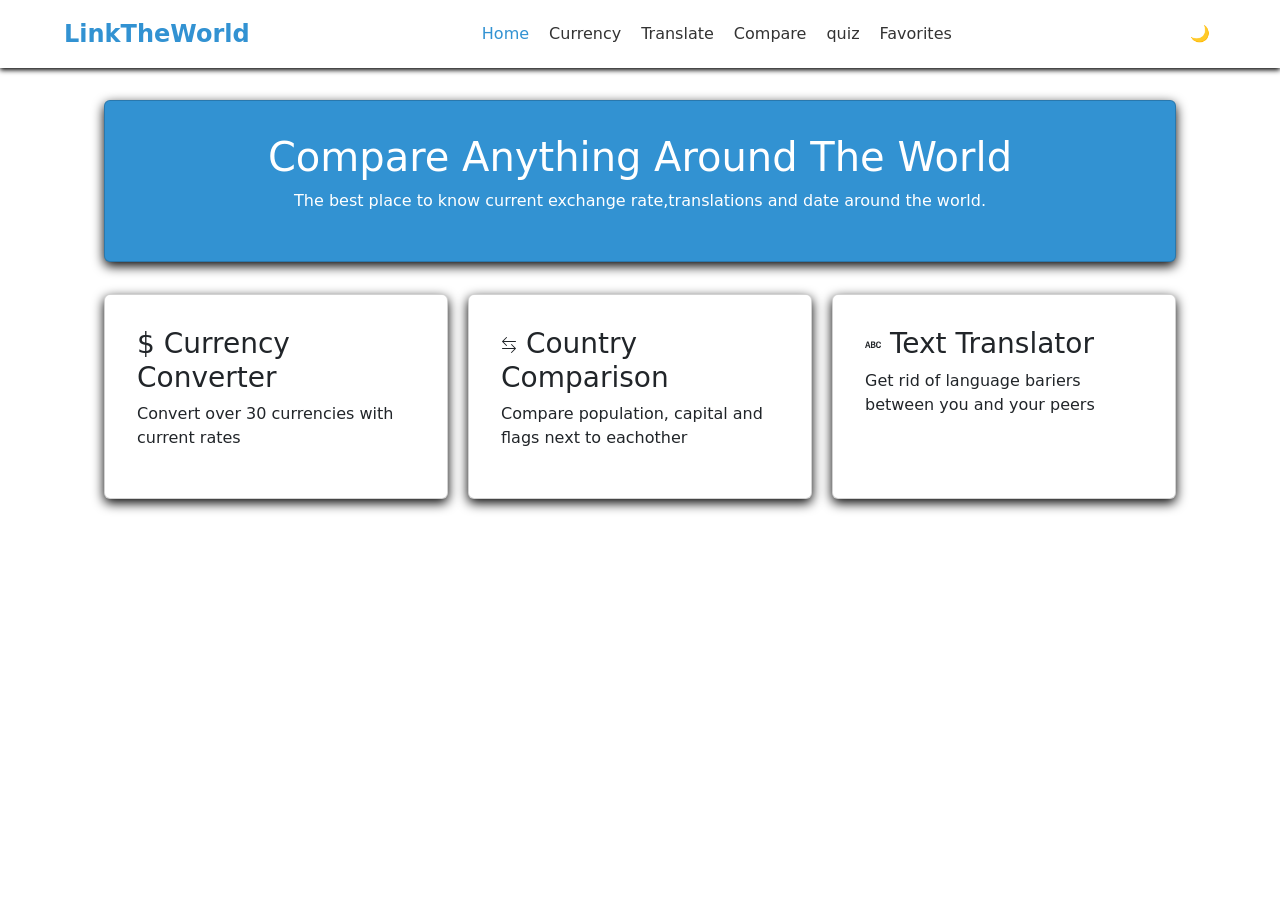
==== index.html @ a648c3f6 "This is my commit" ====
<!DOCTYPE html>
<html lang="en">
<head>
    <meta charset="UTF-8">
    <meta name="viewport" content="width=device-width, initial-scale=1.0">
    <title>Document</title>
    <link rel="stylesheet" href="style.css">
    <link href="https://cdn.jsdelivr.net/npm/bootstrap@5.3.8/dist/css/bootstrap.min.css" rel="stylesheet" integrity="sha384-sRIl4kxILFvY47J16cr9ZwB07vP4J8+LH7qKQnuqkuIAvNWLzeN8tE5YBujZqJLB" crossorigin="anonymous">
</head>
<body>
    <header>
    <div class="logo">LinkTheWorld</div>
    <nav>
        <ul>
            <li><a href="index.html" id="used">Home</a></li>
            <li><a href="currency.html">Currency</a></li>
            <li><a href="translate.html">Translate</a></li>
            <li><a href="compare.html">Compare</a></li>
            <li><a href="quiz.html">quiz</a></li>
            <li><a href="favorite.html">Favorites</a></li>
        </ul>
    </nav>
    <button id="themeChange" class="themechange">🌙</button>
    </header>
    <main>
        <div class="card" style="background-color: #3292d2; color: white; text-align: center;">
            <h1>Compare Anything Around The World</h1>
            <p>The best place to know current exchange rate,translations and date around the world.</p>
        </div>
        <div class="grids">
            <a href="currency.html" class="card" style="text-decoration: none; color: inherit;">
                <h3>&dollar; Currency Converter</h3>
                <p>Convert over 30 currencies with current rates</p>

            </a>
            <a href="compare.html" class="card" style="text-decoration: none; color: inherit;">
                <h3><svg xmlns="http://www.w3.org/2000/svg" width="16" height="16" fill="currentColor" class="bi bi-arrow-left-right" viewBox="0 0 16 16">
                <path fill-rule="evenodd" d="M1 11.5a.5.5 0 0 0 .5.5h11.793l-3.147 3.146a.5.5 0 0 0 .708.708l4-4a.5.5 0 0 0 0-.708l-4-4a.5.5 0 0 0-.708.708L13.293 11H1.5a.5.5 0 0 0-.5.5m14-7a.5.5 0 0 1-.5.5H2.707l3.147 3.146a.5.5 0 1 1-.708.708l-4-4a.5.5 0 0 1 0-.708l4-4a.5.5 0 1 1 .708.708L2.707 4H14.5a.5.5 0 0 1 .5.5"/>
                </svg> Country Comparison</h3>
                <p>Compare population, capital and flags next to eachother</p>
            </a>
            <a href="translate.html" class="card" style="text-decoration: none; color: inherit;">
                <h3><svg xmlns="http://www.w3.org/2000/svg" width="16" height="16" fill="currentColor" class="bi bi-alphabet-uppercase" viewBox="0 0 16 16">
                <path d="M1.226 10.88H0l2.056-6.26h1.42l2.047 6.26h-1.29l-.48-1.61H1.707l-.48 1.61ZM2.76 5.818h-.054l-.75 2.532H3.51zm3.217 5.062V4.62h2.56c1.09 0 1.808.582 1.808 1.54 0 .762-.444 1.22-1.05 1.372v.055c.736.074 1.365.587 1.365 1.528 0 1.119-.89 1.766-2.133 1.766zM7.18 5.55v1.675h.8c.812 0 1.171-.308 1.171-.853 0-.51-.328-.822-.898-.822zm0 2.537V9.95h.903c.951 0 1.342-.312 1.342-.909 0-.591-.382-.954-1.095-.954zm5.089-.711v.775c0 1.156.49 1.803 1.347 1.803.705 0 1.163-.454 1.212-1.096H16v.12C15.942 10.173 14.95 11 13.607 11c-1.648 0-2.573-1.073-2.573-2.849v-.78c0-1.775.934-2.871 2.573-2.871 1.347 0 2.34.849 2.393 2.087v.115h-1.172c-.05-.665-.516-1.156-1.212-1.156-.849 0-1.347.67-1.347 1.83"/>
                </svg> Text Translator</h3>
                <p>Get rid of language bariers between you and your peers</p>
            </a>
        </div>

    </main>


    <script src="script.js"></script>
    <script src="https://cdn.jsdelivr.net/npm/bootstrap@5.3.8/dist/js/bootstrap.bundle.min.js" integrity="sha384-FKyoEForCGlyvwx9Hj09JcYn3nv7wiPVlz7YYwJrWVcXK/BmnVDxM+D2scQbITxI" crossorigin="anonymous"></script>
</body>
</html>
---- style.css ----
body{
    font-family: sans-serif;
    margin: 0;
    background-color: #f4f7f6;
    color: #333333;
    line-height: 1.6;
}
header{
    background-color: white;
    padding: 1rem 5%;
    display: flex;
    justify-content: space-between;
    align-items: center;
    box-shadow: 0 2px 5px black;
    position: sticky;
    top: 0;
    z-index: 100;
}
.logo{
    font-size: 1.5rem;
    font-weight: 800;
    color: #3292d2;
}
nav ul{
    display: flex;
    list-style: none;
    gap: 20px;
    margin: 0;
    padding: 0;
}
nav a{
    text-decoration: none;
    color: #333333;
    font-weight: 500;
    transition:0.3s ;
}
nav a:hover{
    color: #3292d2;
}
nav a#used{
    color: #3292d2;
}
main{
    padding: 2rem 5%;
    max-width: 1200px;
    margin: 0 auto;
    min-height: 80vh;
}
.card{
    background-color: white;
    padding: 2rem;
    border-radius: 12px;
    box-shadow: 0 4px 12px black;
    margin-bottom: 2rem;
    transition: 0.3s;
}
.card:hover{
    transform: translateY(-5px);
}
.grids{
    display: grid;
    grid-template-columns: repeat(auto-fit,minmax(300px,1fr));
    gap: 20px;
}
input, select, textarea{
    width: 100%;
    padding: 12px;
    margin: 8px 0;
    border: 1px solid white;
    border-radius: 8px;
    font-size: 1rem;
    box-sizing: border-box;
    background-color: white;
}
.btny{
    background: #3292d2;
    color: white;
    border: none;
    padding: 12px 24px;
    border-radius: 8px ;
    cursor: pointer;
    font-weight: 600;
    width: 100%;
}
.btny:hover{
    background: #2f7f9f;
}
.cardcurrent{
    background-color: white;
    padding: 2rem;
    border-radius: 12px;
    box-shadow: 0 4px 12px black;
    margin-bottom: 2rem;
}
.save-btn{
    background: #32ca71;
    margin-top: 15px;
    display: none;
}
.comparisonGrid{
    display: grid;
    grid-template-columns: 1fr 1fr;
    gap: 20px;
    margin-top: 20px;
}
.countrycard{
    border: 1px solid white;
    border-radius: 8px;
    padding: 20px;
    margin: 10px;
    width: 450px;
    box-shadow: 0 4px 8px black;
    text-align: center;
    background-color: white;
    transition: 0.2s;
}
.countrycard:hover{
    transform:translateY(-5px);
}
.countrycard img{
    border-radius: 4px;
    border: 1px solid white;
}
.darkmode{
    background-color: rgb(25, 25, 25);
    color: rgb(246, 245, 245);
}
.darkmode .countrycard{
    background-color: rgb(46, 46, 46);
    border-color: grey;
    color: white;
}
.darkmode .card{
    background-color: rgb(46, 46, 46);
    border-color: grey;
    color: white;
}
.darkmode .cardcurrent{
    background-color: rgb(46, 46, 46);
    border-color: grey;
    color: white;
}
.darkmode header{
    background-color: rgb(46, 46, 46);
    color: white;
}
.darkmode nav a{
    color: white;
}
#themeChange{
    background-color: white;
    border: none;
}
.darkmode #themeChange{
    background-color: rgb(46, 46, 46);
    border: none;
}
.darkmode input,.darkmode select,.darkmode textarea{
    width: 100%;
    padding: 12px;
    margin: 8px 0;
    border: 1px solid rgb(46, 46, 46);
    border-radius: 8px;
    font-size: 1rem;
    box-sizing: border-box;
    background-color: rgb(46, 46, 46);
    color: white;
}
small{
    color: #3292d2;
    font-weight: bold;
}
.deletebtn{
    color: red;
    background: none;
    border: none;
    font-weight: bold;
}


#quizcont{
    max-width: 600px;
    margin: 50px auto;
    padding: 30px;
    border-radius: 20px;
    box-shadow: 0 10px 30px black;
    text-align: center;
}

#scoreboard{
    font-weight: bold;
    margin-bottom: 20px;
    color: #3292d2;
}

#flagdisplay img{
    border-radius: 10px;
    box-shadow: 0 4px 10px black;
    margin-bottom: 20px;
    transform: 0.3s;
}

#options{
    display: grid;
    grid-template-columns: 1fr 1fr;
    gap: 15px;
    margin-bottom: 20px;
}

.quizbtn{
    padding: 15px;
    border: 2px solid #3292d2;
    background: transparent;
    transition: 0.2s;
}
.quizbtn:hover{
    background-color: #3292d2;
    transform: translateY(-3px);
    color: white;
}

#nextbtn{
    width: 100px;
    padding: 12px;
    background-color: #2c3e50;
    border: none;
    border-radius: 10px;
    display: none;
}
.nextbutton{
    display: flex;
    width: 100%;
    align-items: center;
    justify-content: center;
}
.darkmode .quizbtn{
    color: white;
}
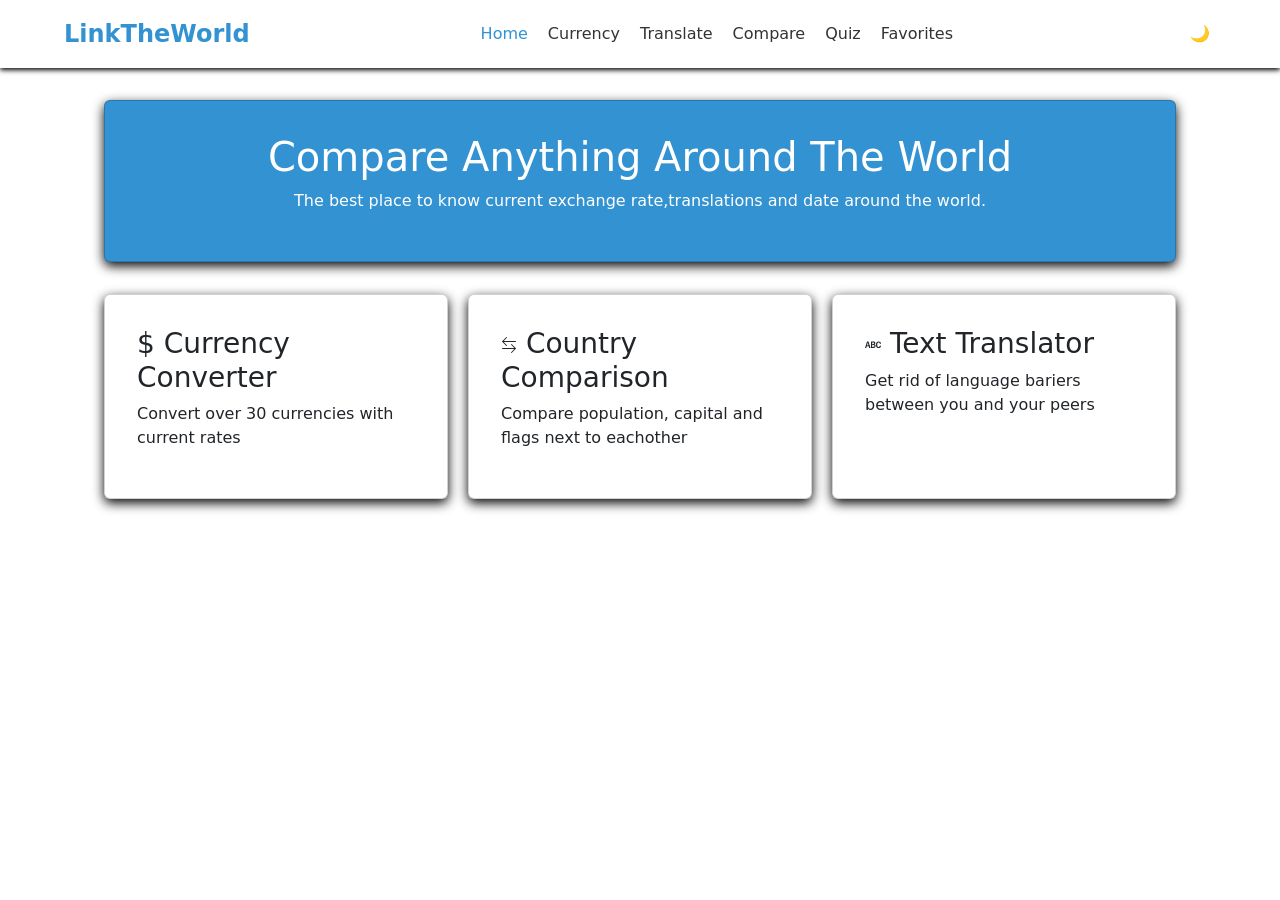
==== commit 68ddfde3: "Change 'quiz' link text to 'Quiz'" ====
--- a/index.html
+++ b/index.html
@@ -16,7 +16,7 @@
             <li><a href="currency.html">Currency</a></li>
             <li><a href="translate.html">Translate</a></li>
             <li><a href="compare.html">Compare</a></li>
-            <li><a href="quiz.html">quiz</a></li>
+            <li><a href="quiz.html">Quiz</a></li>
             <li><a href="favorite.html">Favorites</a></li>
         </ul>
     </nav>
@@ -53,4 +53,4 @@
     <script src="script.js"></script>
     <script src="https://cdn.jsdelivr.net/npm/bootstrap@5.3.8/dist/js/bootstrap.bundle.min.js" integrity="sha384-FKyoEForCGlyvwx9Hj09JcYn3nv7wiPVlz7YYwJrWVcXK/BmnVDxM+D2scQbITxI" crossorigin="anonymous"></script>
 </body>
-</html>+</html>
